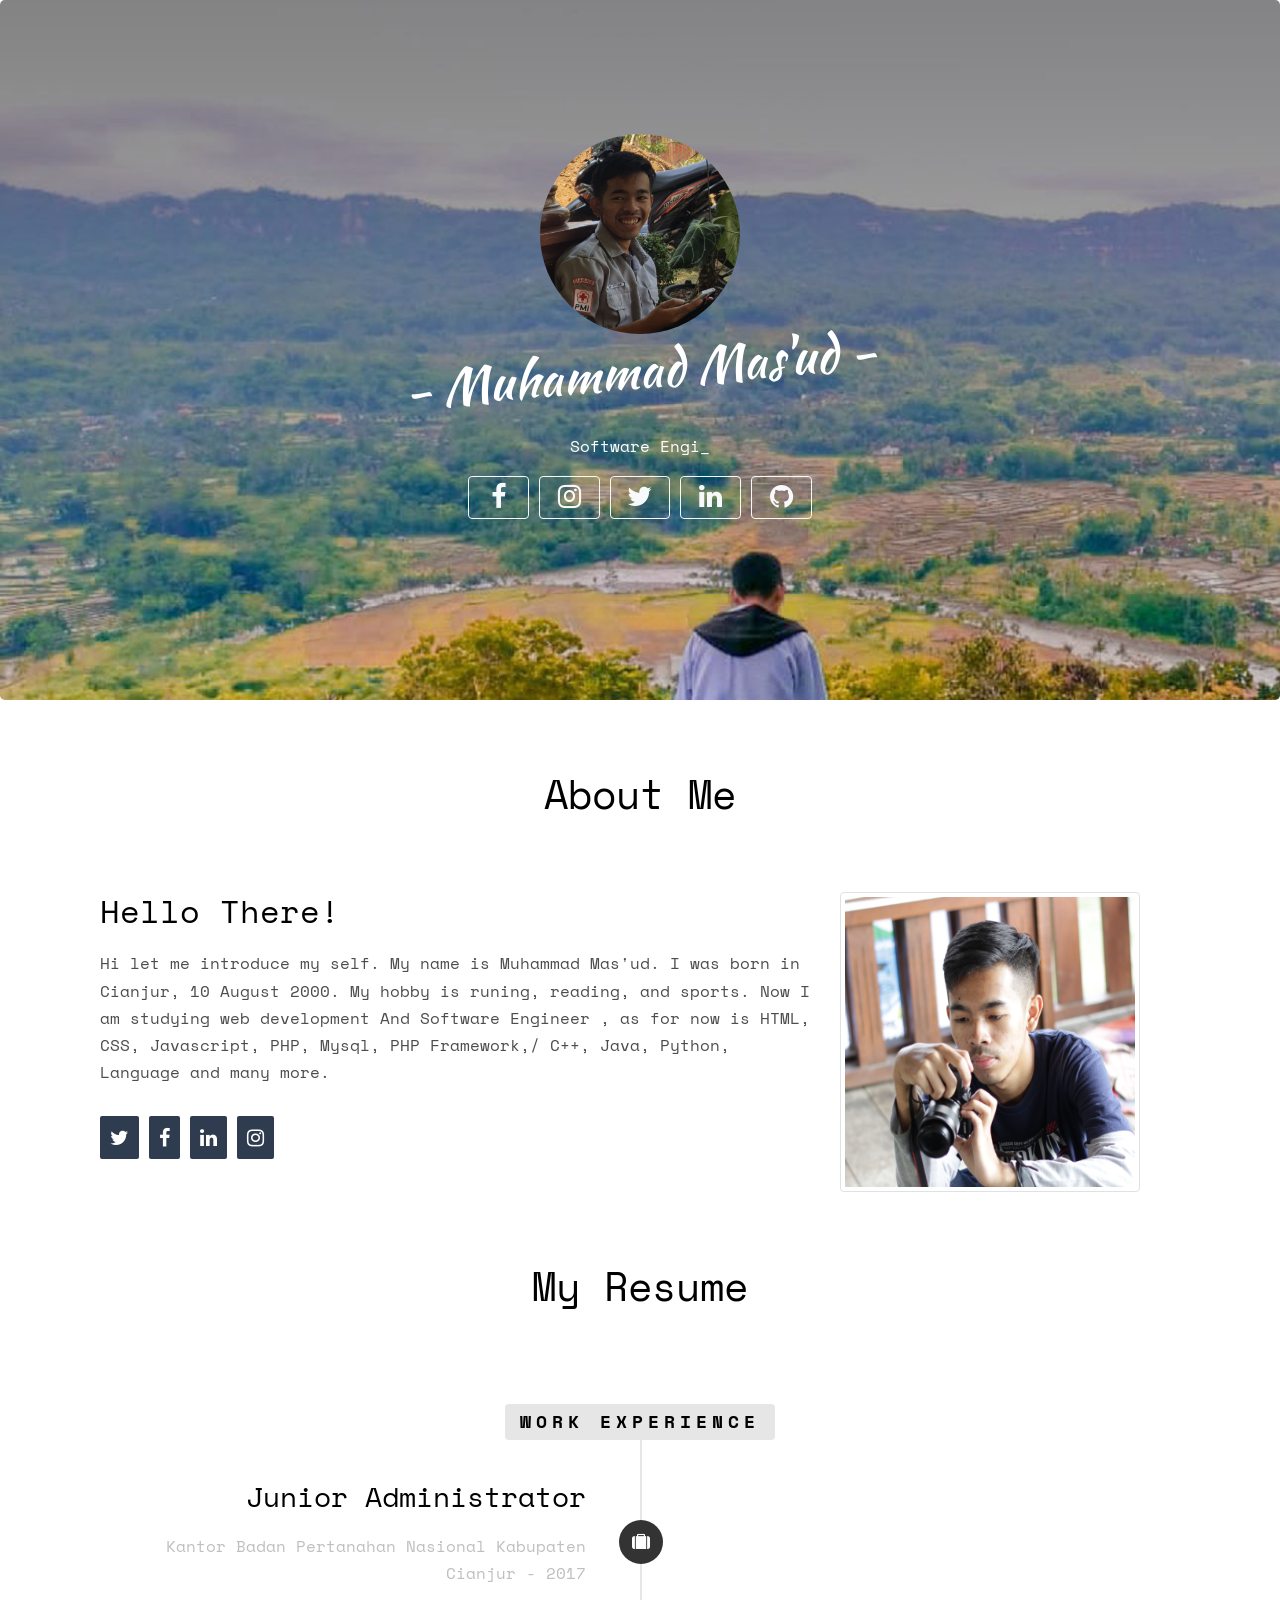
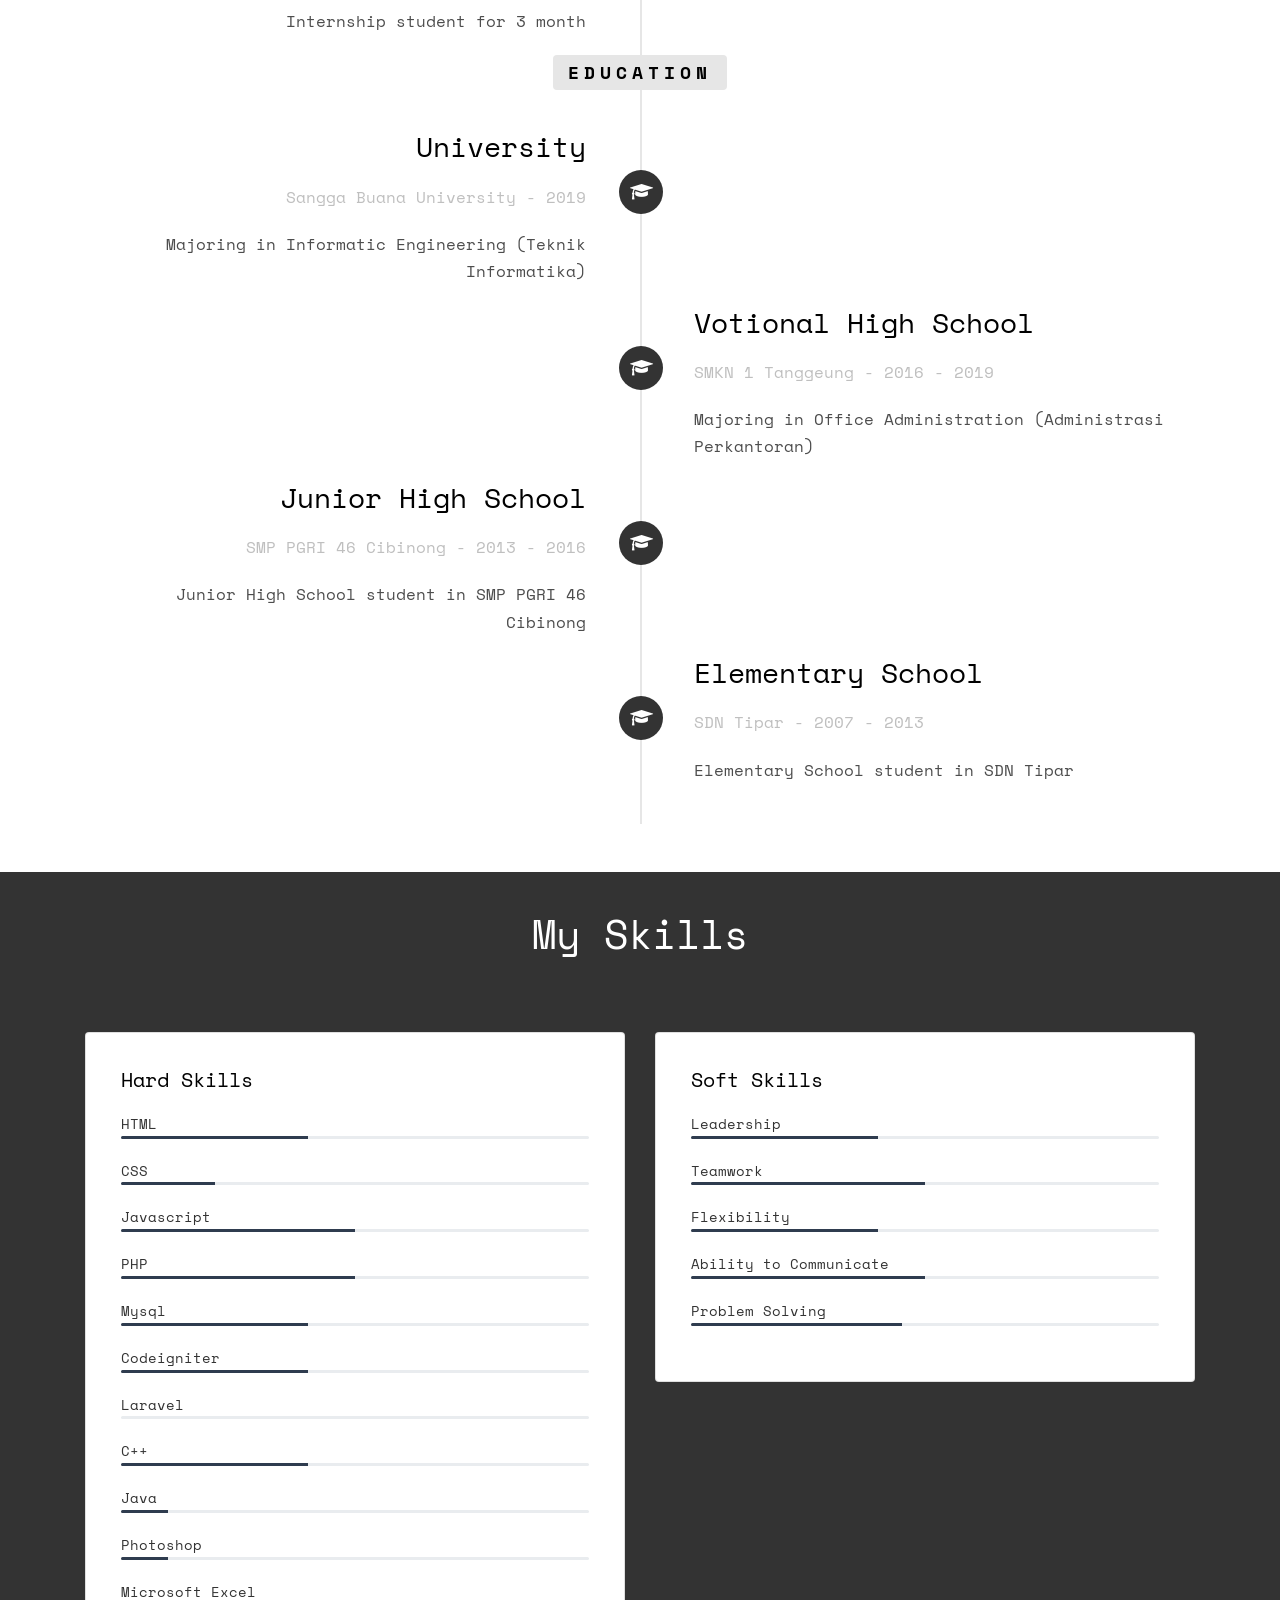
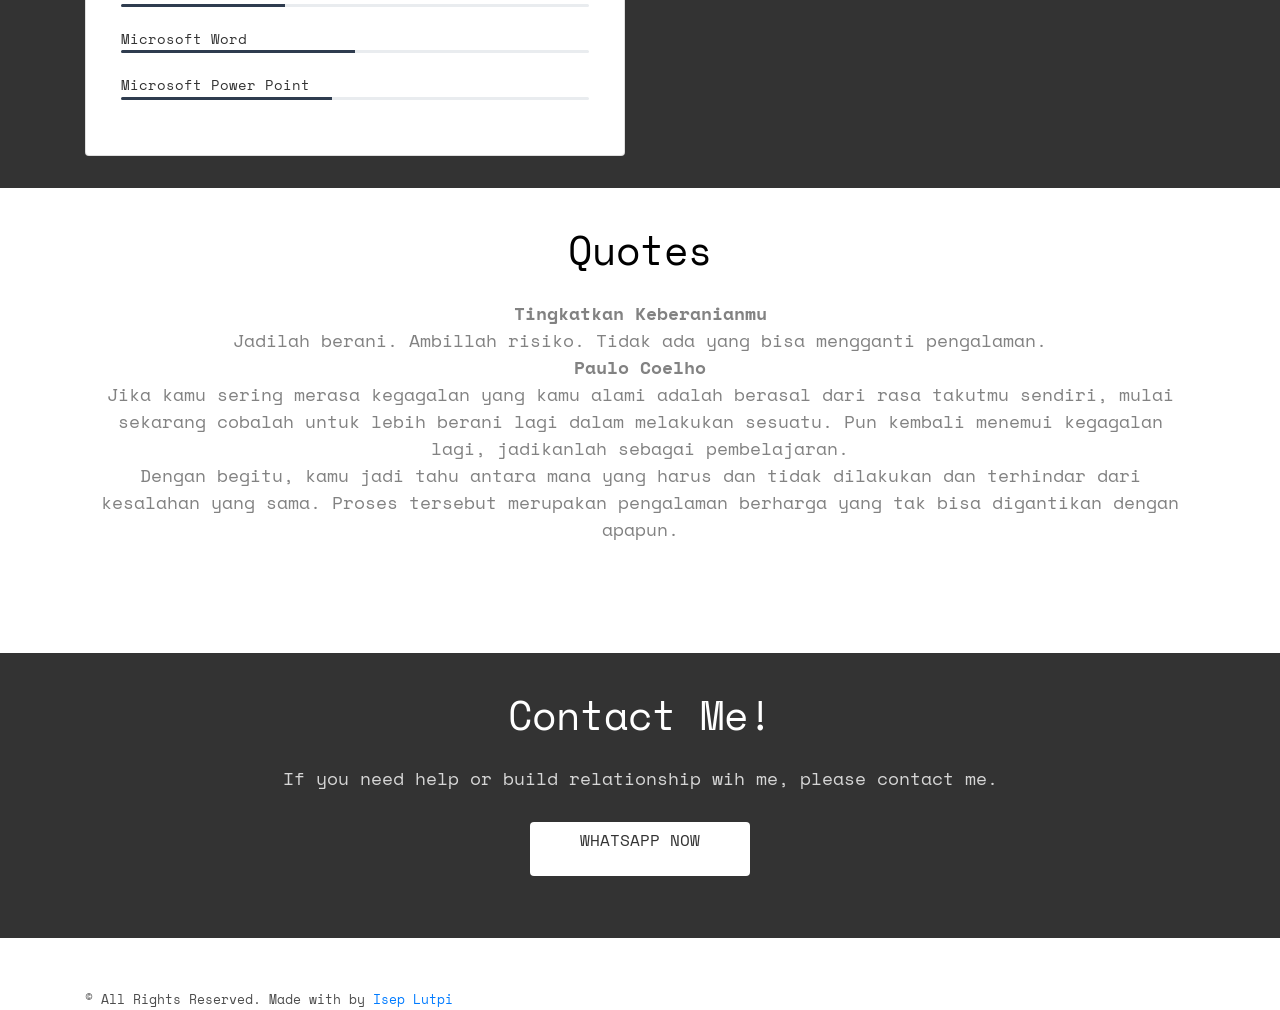
==== v1/index.html @ fe489a7d "first commit" ====
<!DOCTYPE html>
</body>

</html>
<html>

<head>
    <meta charset="utf-8">
    <meta http-equiv="X-UA-Compatible" content="IE=edge">
    <meta name="viewport" content="width=device-width,initial-scale=1">
    <title>Muhammad Mas'ud</title>
    <meta name="description" content="Muhammad Mas'ud" />
    <meta name="keywords" content="Muhammad Mas'ud" />
    <meta name="author" content="Muhammad Mas'ud" />
    <link rel="shortcut icon" href="assets/icon/favicon.ico">
    <link rel="apple-touch-icon" sizes="57x57" href="assets/icon/apple-icon-57x57.png">
    <link rel="apple-touch-icon" sizes="60x60" href="assets/icon/apple-icon-60x60.png">
    <link rel="apple-touch-icon" sizes="72x72" href="assets/icon/apple-icon-72x72.png">
    <link rel="apple-touch-icon" sizes="76x76" href="assets/icon/apple-icon-76x76.png">
    <link rel="apple-touch-icon" sizes="114x114" href="assets/icon/apple-icon-114x114.png">
    <link rel="apple-touch-icon" sizes="120x120" href="assets/icon/apple-icon-120x120.png">
    <link rel="apple-touch-icon" sizes="144x144" href="assets/icon/apple-icon-144x144.png">
    <link rel="apple-touch-icon" sizes="152x152" href="assets/icon/apple-icon-152x152.png">
    <link rel="apple-touch-icon" sizes="180x180" href="assets/icon/apple-icon-180x180.png">
    <link rel="icon" type="image/png" sizes="192x192" href="assets/icon/android-icon-192x192.png">
    <link rel="icon" type="image/png" sizes="32x32" href="assets/icon/favicon-32x32.png">
    <link rel="icon" type="image/png" sizes="96x96" href="assets/icon/favicon-96x96.png">
    <link rel="icon" type="image/png" sizes="16x16" href="assets/icon/favicon-16x16.png">
    <link rel="manifest" href="assets/icon/manifest.json">
    <meta name="msapplication-TileColor" content="#ffffff">
    <meta name="msapplication-TileImage" content="assets/icon/ms-icon-144x144.png">
    <meta name="theme-color" content="#0043FF">

    <!-- Facebook and Twitter integration -->
    <meta property="og:url" content="https://iseplutpinur.github.io/" />
    <meta property="og:type" content="Protofoio" />
    <meta property="og:title" content="Muhammad Mas'ud" />
    <meta property="og:description" content="Muhammad Mas'ud" />
    <meta property="og:image" content="assets/images/bg-2.jpg" />

    <meta name="twitter:title" content="Muhammad Mas'ud" />
    <meta name="twitter:image" content="assets/images/bg-2.jpg" />
    <meta name="twitter:url" content="https://iseplutpinur.github.io/" />
    <meta name="twitter:card" content="" />

    <link rel="stylesheet" href="assets/css/bootstrap.min.css">
    <link rel="stylesheet" href="assets/css/style.css">
    <link rel="stylesheet" href="assets/font-awesome/css/font-awesome.css">
    <link rel="stylesheet" href="https://fonts.googleapis.com/css?family=Kaushan+Script|Space+Mono">

    <!-- Animate.css -->
    <link rel="stylesheet" href="css/animate.css">

    <!-- Modernizr JS -->
    <script src="js/modernizr-2.6.2.min.js"></script>
</head>

<body>
    <div class="jumbotron text-center">
        <div class="profile display-tc js-fullheight animate-box" style="margin-top: 70px;">
            <a href="" class="lightbox"><img src="assets/images/avatar.jpg" alt="" class="img-fluid rounded-circle "
                     style="width: 200px; height: 200px; background-size: cover;"></a><br>
            <div class="display-tc">
                <h1><span>- Muhammad Mas'ud -</span></h1>
                <h3><span id="typed5"></span></h3>
            </div>
            <div class="animated fadeInRight">
                <a href="https://www.facebook.com/iseplutpinur7" class="btn btn-outline-light" target="_blank"><i
                       class="fa fa-facebook fa-fw" style="font-size: 27px;"></i></a>
                <a href="https://www.instagram.com/iseplutpinur" class="btn btn-outline-light" target="_blank"><i
                       class="fa fa-instagram fa-fw" style="font-size: 27px;"></i></a>
                <a href="https://www.twitter.com/ISEPLN71" class="btn btn-outline-light" target="_blank"><i
                       class="fa fa-twitter fa-fw" style="font-size: 27px;"></i></a>
                <a href="https://www.linkedin.com/in/iseplutpinur" class="btn btn-outline-light" target="_blank"><i
                       class="fa fa-linkedin fa-fw" style="font-size: 27px;"></i></a>
                <a href="https://github.com/iseplutpinur" class="btn btn-outline-light" target="_blank"><i
                       class="fa fa-github fa-fw" style="font-size: 27px;"></i></a>
            </div>
        </div>
    </div>
    <div class="container">
        <div class="col-sm-12">
            <div id="fh5co-about" class="animate-box">
                <div class="row">
                    <div class="col-md-12 col-md-offset-2 text-center fh5co-heading">
                        <h2>About Me</h2>
                    </div>
                </div>
                <div class="row">
                    <div class="col-md-8">
                        <h2>Hello There!</h2>
                        <p>
                            Hi let me introduce my self. My name is Muhammad Mas'ud. I was born in Cianjur, 10 August
                            2000. My hobby is runing, reading, and sports. Now I am studying web development And
                            Software Engineer , as for now is HTML, CSS, Javascript, PHP, Mysql, PHP Framework,/ C++,
                            Java, Python, Language and many more.
                        </p>
                        <ul class="fh5co-social-icons">
                            <li><a href="https://www.twitter.com/ISEPLN71"><i class="fa fa-twitter"></i></a></li>
                            <li><a href="https://www.facebook.com/iseplutpinur7"><i class="fa fa-facebook"></i></a></li>
                            <li><a href="https://www.linkedin.com/in/iseplutpi/"><i class="fa fa-linkedin"></i></a></li>
                            <li><a href="https://www.instagram.com/iseplutpinur"><i class="fa fa-instagram"></i></a>
                            </li>
                        </ul>
                        <br>
                    </div>
                    <div class="col-md-4">
                        <a href="#" class="lightbox"><img src="assets/images/avatar2.jpg" alt=""
                                 class="img-fluid img-thumbnail "
                                 style="width: 300px; height: 300px; background-size: cover;"></a><br>
                    </div>
                </div>
            </div>

            <div id="fh5co-resume" class="fh5co-bg-color">
                <div class="row animate-box">
                    <div class="col-md-12 col-md-offset-2 text-center fh5co-heading">
                        <h2>My Resume</h2>
                    </div>
                </div>
                <div class="row">
                    <div class="col-md-12 col-md-offset-0">
                        <ul class="timeline">
                            <li class="timeline-heading text-center animate-box">
                                <div>
                                    <h3>Work Experience</h3>
                                </div>
                            </li>
                            <li class="timeline-unverted animate-box">
                                <div class="timeline-badge"><i class="fa fa-suitcase"></i></div>
                                <div class="timeline-panel">
                                    <div class="timeline-heading">
                                        <h3 class="timeline-title">Junior Administrator</h3>
                                        <span class="company">Kantor Badan Pertanahan Nasional Kabupaten Cianjur -
                                            2017</span>
                                    </div>
                                    <div class="timeline-body">
                                        <p>Internship student for 3 month</p>
                                    </div>
                                </div>
                            </li>
                            <li class="timeline-heading text-center animate-box">
                                <div>
                                    <h3>Education</h3>
                                </div>
                            </li>
                            <li class="timeline-unverted animate-box">
                                <div class="timeline-badge"><i class="fa fa-graduation-cap"></i></div>
                                <div class="timeline-panel">
                                    <div class="timeline-heading">
                                        <h3 class="timeline-title">University</h3>
                                        <span class="company">Sangga Buana University - 2019</span>
                                    </div>
                                    <div class="timeline-body">
                                        <p>
                                            Majoring in Informatic Engineering (Teknik Informatika)
                                        </p>
                                    </div>
                                </div>
                            </li>
                            <li class="timeline-inverted animate-box">
                                <div class="timeline-badge"><i class="fa fa-graduation-cap"></i></div>
                                <div class="timeline-panel">
                                    <div class="timeline-heading">
                                        <h3 class="timeline-title">Votional High School</h3>
                                        <span class="company">SMKN 1 Tanggeung - 2016 - 2019</span>
                                    </div>
                                    <div class="timeline-body">
                                        <p>
                                            Majoring in Office Administration (Administrasi Perkantoran)
                                        </p>
                                    </div>
                                </div>
                            </li>
                            <li class="animate-box timeline-unverted">
                                <div class="timeline-badge"><i class="fa fa-graduation-cap"></i></div>
                                <div class="timeline-panel">
                                    <div class="timeline-heading">
                                        <h3 class="timeline-title">Junior High School</h3>
                                        <span class="company">SMP PGRI 46 Cibinong - 2013 - 2016</span>
                                    </div>
                                    <div class="timeline-body">
                                        <p>
                                            Junior High School student in SMP PGRI 46 Cibinong
                                        </p>
                                    </div>
                                </div>
                            </li>
                            <li class="timeline-inverted animate-box">
                                <div class="timeline-badge"><i class="fa fa-graduation-cap"></i></div>
                                <div class="timeline-panel">
                                    <div class="timeline-heading">
                                        <h3 class="timeline-title">Elementary School</h3>
                                        <span class="company">SDN Tipar - 2007 - 2013</span>
                                    </div>
                                    <div class="timeline-body">
                                        <p>
                                            Elementary School student in SDN Tipar
                                        </p>
                                    </div>
                                </div>
                            </li>
                        </ul>
                    </div>
                </div>
            </div>
        </div>
    </div>

    <!-- My Services ================================================== -->
    <div id="fh5co-features" class="animate-box " style="display: none;">
        <div class="container">
            <div class="services-padding">
                <div class="row">
                    <div class="col-md-12 col-md-offset-2 text-center fh5co-heading">
                        <h2>My Services</h2>
                    </div>
                </div>
                <div class="row">
                    <div class="col-md-4 text-center">
                        <div class="feature-left">
                            <span class="icon">
                                <i class="fa fa-users"></i>
                            </span>
                            <div class="feature-copy">
                                <h3>Software Programing</h3>
                                <p></p>
                            </div>
                        </div>
                    </div>

                    <div class="col-md-4 text-center">

                        <div class="feature-left">
                            <span class="icon">
                                <i class="fa fa-globe"></i>
                            </span>
                            <div class="feature-copy">
                                <h3>Web Development</h3>
                                <p></p>
                            </div>
                        </div>

                    </div>

                    <div class="col-md-4 text-center">
                        <div class="feature-left">
                            <span class="icon">
                                <i class="fa fa-mobile"></i>
                            </span>
                            <div class="feature-copy">
                                <h3>Support</h3>
                                <p></p>
                            </div>
                        </div>
                    </div>
                </div>
            </div>
        </div>
    </div>
    <!-- Work ========================================================= -->
    <div id="fh5co-work" class="" style="display: none;">
        <div class="container">
            <div class="row animate-box">
                <div class="col-md-12 col-md-offset-2 text-center fh5co-heading">
                    <h2>Work</h2>
                </div>
            </div>
            <div class="row">
                <div class="col-md-4 text-center col-padding animate-box">
                    <a href="#" class="work" style="background-image: url(assets/images/bg-6.jpg);">
                        <div class="desc">
                            <h3>Maintenance Sistem Informasi Manajemen Rumah Sakit</h3>
                            <span>Yii</span>
                        </div>
                    </a>
                </div>
                <div class="col-md-4 text-center col-padding animate-box">
                    <a href="#" class="work" style="background-image: url(assets/images/visit-dokter.png);">
                        <div class="desc">
                            <h3>Visit Dokter</h3>
                            <span>Laravel</span>
                        </div>
                    </a>
                </div>
                <div class="col-md-4 text-center col-padding animate-box">
                    <a href="#" class="work" style="background-image: url(assets/images/bg-7.jpg);">
                        <div class="desc">
                            <h3>Training Center</h3>
                            <span>CodeIgniter</span>
                        </div>
                    </a>
                </div>
                <div class="col-md-4 text-center col-padding animate-box">
                    <a href="#" class="work" style="background-image: url(assets/images/bg-8.jpg);">
                        <div class="desc">
                            <h3>Learning Management System</h3>
                            <span>CodeIgniter</span>
                        </div>
                    </a>
                </div>
                <div class="col-md-4 text-center col-padding animate-box">
                    <a href="https://github.com/iseplutpi" class="work"
                       style="background-image: url(assets/images/github.png);">
                        <div class="desc">
                            <h3>My Github Account</h3>
                            <span>Github</span>
                        </div>
                    </a>
                </div>
            </div>
        </div>
    </div>

    <!-- Skill ======================================================== -->
    <div id="fh5co-skills" class="animate-box">
        <div class="container">
            <div class="row">
                <div class="col-md-12 col-md-offset-2 text-center fh5co-heading">
                    <h2 style="color: #fff">My Skills</h2>
                </div>
            </div>
            <div class="row">
                <div class="col-sm-6">
                    <div class="skill card animated slideInLeft">
                        <h5>Hard Skills</h5>
                        <span class="title-skill">HTML</span>
                        <div class="progress">
                            <div class="progress-bar" role="progressbar" aria-valuenow="0"
                                 aria-valuemin="0" aria-valuemax="100" style="width:40%; ">
                            </div>
                        </div>
                        <span class="title-skill">CSS</span>
                        <div class="progress">
                            <div class="progress-bar" role="progressbar" aria-valuenow="80"
                                 aria-valuemin="0" aria-valuemax="100" style="width:20%; ">
                            </div>
                        </div>
                        <span class="title-skill">Javascript</span>
                        <div class="progress">
                            <div class="progress-bar" role="progressbar" aria-valuenow="60"
                                 aria-valuemin="0" aria-valuemax="100" style="width:50%; ">
                            </div>
                        </div>
                        <span class="title-skill">PHP</span>
                        <div class="progress">
                            <div class="progress-bar" role="progressbar" aria-valuenow="75"
                                 aria-valuemin="0" aria-valuemax="100" style="width:50%; ">
                            </div>
                        </div>
                        <span class="title-skill">Mysql</span>
                        <div class="progress">
                            <div class="progress-bar" role="progressbar" aria-valuenow="75"
                                 aria-valuemin="0" aria-valuemax="100" style="width:40%; ">
                            </div>
                        </div>
                        <span class="title-skill">Codeigniter</span>
                        <div class="progress">
                            <div class="progress-bar" role="progressbar" aria-valuenow="60"
                                 aria-valuemin="0" aria-valuemax="100" style="width:40%; ">
                            </div>
                        </div>
                        <span class="title-skill">Laravel</span>
                        <div class="progress">
                            <div class="progress-bar" role="progressbar" aria-valuenow="40"
                                 aria-valuemin="0" aria-valuemax="100" style="width:0%; ">
                            </div>
                        </div>
                        <span class="title-skill">C++</span>
                        <div class="progress">
                            <div class="progress-bar" role="progressbar" aria-valuenow="40"
                                 aria-valuemin="0" aria-valuemax="100" style="width:40%; ">
                            </div>
                        </div>
                        <span class="title-skill">Java</span>
                        <div class="progress">
                            <div class="progress-bar" role="progressbar" aria-valuenow="40"
                                 aria-valuemin="0" aria-valuemax="100" style="width:10%; ">
                            </div>
                        </div>
                        <span class="title-skill">Photoshop</span>
                        <div class="progress">
                            <div class="progress-bar" role="progressbar" aria-valuenow="40"
                                 aria-valuemin="0" aria-valuemax="100" style="width:10%; ">
                            </div>
                        </div>
                        <span class="title-skill">Microsoft Excel</span>
                        <div class="progress">
                            <div class="progress-bar" role="progressbar" aria-valuenow="40"
                                 aria-valuemin="0" aria-valuemax="100" style="width:35%; ">
                            </div>
                        </div>
                        <span class="title-skill">Microsoft Word</span>
                        <div class="progress">
                            <div class="progress-bar" role="progressbar" aria-valuenow="40"
                                 aria-valuemin="0" aria-valuemax="100" style="width:50%; ">
                            </div>
                        </div>
                        <span class="title-skill">Microsoft Power Point</span>
                        <div class="progress">
                            <div class="progress-bar" role="progressbar" aria-valuenow="40"
                                 aria-valuemin="0" aria-valuemax="100" style="width:45%; ">
                            </div>
                        </div>
                    </div>
                </div>
                <div class="col-sm-6">
                    <div class="skill card animated slideInRight">
                        <h5>Soft Skills</h5>
                        <span class="title-skill">Leadership</span>
                        <div class="progress">
                            <div class="progress-bar" role="progressbar" aria-valuenow="70"
                                 aria-valuemin="0" aria-valuemax="100" style="width:40%; ">
                            </div>
                        </div>
                        <span class="title-skill">Teamwork</span>
                        <div class="progress">
                            <div class="progress-bar" role="progressbar" aria-valuenow="75"
                                 aria-valuemin="0" aria-valuemax="100" style="width:50%; ">
                            </div>
                        </div>
                        <span class="title-skill">Flexibility</span>
                        <div class="progress">
                            <div class="progress-bar" role="progressbar" aria-valuenow="60"
                                 aria-valuemin="0" aria-valuemax="100" style="width:40%; ">
                            </div>
                        </div>
                        <span class="title-skill">Ability to Communicate</span>
                        <div class="progress">
                            <div class="progress-bar" role="progressbar" aria-valuenow="75"
                                 aria-valuemin="0" aria-valuemax="100" style="width:50%; ">
                            </div>
                        </div>
                        <span class="title-skill">Problem Solving</span>
                        <div class="progress">
                            <div class="progress-bar" role="progressbar" aria-valuenow="75"
                                 aria-valuemin="0" aria-valuemax="100" style="width:45%; ">
                            </div>
                        </div>
                    </div>
                </div>
            </div>
        </div>
    </div>

    <div id="fh5co-blog" class="animate-box">
        <div class="container">
            <div class="row animate-box">
                <div class="col-md-12 col-md-offset-2 text-center fh5co-heading">
                    <h2>Quotes</h2>
                    <p id="quotesMain"></p>
                </div>
            </div>
        </div>
    </div>

    <div id="fh5co-started" class="fh5co-bg-dark">
        <div class="overlay"></div>
        <div class="container">
            <div class="row animate-box">
                <div class="col-md-12 col-md-offset-2 text-center fh5co-heading">
                    <h2>Contact Me!</h2>
                    <p>If you need help or build relationship wih me, please contact me.</p>
                    <p><a href="http://api.whatsapp.com/send?phone=+6285798132505&text=Hi"
                           class="btn btn-default">Whatsapp now</a></p>
                </div>
            </div>
        </div>
    </div>

    <div id="fh5co-footer" style="padding-bottom: 0;">
        <div class="container">
            <div class="row">
                <div class="col-md-12">
                    <p style="font-size: 13px;">&copy; All Rights Reserved. <span class=""
                              style="font-weight: 500;">Made with by <a href="https://github.com/iseplutpinur">Isep
                                Lutpi</a> </span></p>
                </div>
            </div>
        </div>
    </div>

    <div class="gototop js-top">
        <a href="#" class="js-gotop"><i class="fa fa-arrow-up"></i></a>
    </div>

    <!-- jQuery -->
    <script src="js/jquery.min.js"></script>

    <!-- jQuery Easing -->
    <script src="js/jquery.easing.1.3.js"></script>

    <!-- Bootstrap -->
    <script src="js/bootstrap.min.js"></script>

    <!-- Waypoints -->
    <script src="js/jquery.waypoints.min.js"></script>

    <!-- Stellar Parallax -->
    <script src="js/jquery.stellar.min.js"></script>

    <!-- Easy PieChart -->
    <script src="js/jquery.easypiechart.min.js"></script>

    <!-- Main -->
    <script src="js/main.js"></script>

    <script src="js/typed.min.js"></script>

    <script language="JavaScript" src="js/kata.js"></script>
    <script>
        var typed5 = new Typed('#typed5', {
            strings: ['Software Engineer'],
            typeSpeed: 100,
            backSpeed: 60,
            cursorChar: '_',
            shuffle: true,
            smartBackspace: false,
            loop: true
        });
    </script>
</body>

</html>
---- v1/assets/css/style.css ----
div{
    display: block;
}
.jumbotron
{
    background-image: url(../images/bg-2.jpg); 
    background-attachment: fixed; 
    background-size: cover; 
    /*background-position: 0 -200px; */
    height: 700px; background-repeat: no-repeat;
}
.jumbotron p
{
    color: #fff;
    font-size: 1.7em;
    font-weight: 300;
    margin-bottom: 30px;
    margin-bottom: 30px;
}
.work-ex
{   
    margin-top: 20px;
    margin-bottom: 50px;
}
.work{
    margin-bottom: 15px;
    margin-top: 20px;
    margin-right:5px;

    padding: 30px;
}
.work .tanggal
{
    float: right;
    color: rgba(0,0,0,0.3);
    font-size: 14px;
    margin-top: 6px;
    margin-left: 5px; 

}
.work .perusahaan
{
    width: 170px;
    font-size: 11px;
    background-color: #007bff;
    border-color: #007bff;
    border-radius: 15px;
    margin-top: 5px;
    margin-bottom: 5px;
    padding:5px;
}
.work .school
{
    width: 170px;
    font-size: 11px;
    background-color: #28a745;
    border-color: #28a745;
    border-radius: 15px;
    margin-top: 5px;
    margin-bottom: 5px;
    padding:5px;
}
.work p{
    color: rgba(0,0,0,0.8);
    margin-top: 5px;
    font-size: 14px;
    font-weight: 350;
}
.skill
{
    padding:35px;
}
.title-skill
{
    font-size: 14px;
    color: #333;
}
.skill .progress
{
    height: 3px;
    margin-bottom: 20px;
}
.quotes
{
    margin-top: 35px;
    border-top: 1px solid #ddd;
    padding:70px;
    /*background-color: rgba(0,0,0,0.1);*/
}
.quotes p
{
    font-size: 17px;
}
.footers
{
    margin:0 auto;
    padding-top: 35px;
    border-top: 1px solid #ddd;
    margin-top: 15px;
    margin-bottom: 50px;
}
.footers span{
    color: #333;
    font-size: 12px;
}

@font-face {
  font-family: 'icomoon';
  src: url("../fonts/icomoon/icomoon.eot?srf3rx");
  src: url("../fonts/icomoon/icomoon.eot?srf3rx#iefix") format("embedded-opentype"), url("../fonts/icomoon/icomoon.ttf?srf3rx") format("truetype"), url("../fonts/icomoon/icomoon.woff?srf3rx") format("woff"), url("../fonts/icomoon/icomoon.svg?srf3rx#icomoon") format("svg");
  font-weight: normal;
  font-style: normal;
}
/* =======================================================
*
*   Template Style 
*
* ======================================================= */
body {
  font-family: "Space Mono", Arial, serif;
  font-weight: 400;
  font-size: 16px;
  line-height: 1.7;
  color: #4d4d4d;
  background: #fff;
}

#page {
  position: relative;
  overflow-x: hidden;
  width: 100%;
  height: 100%;
  -webkit-transition: 0.5s;
  -o-transition: 0.5s;
  transition: 0.5s;
}
.offcanvas #page {
  overflow: hidden;
  position: absolute;
}
.offcanvas #page:after {
  -webkit-transition: 2s;
  -o-transition: 2s;
  transition: 2s;
  position: absolute;
  top: 0;
  right: 0;
  bottom: 0;
  left: 0;
  z-index: 101;
  background: rgba(0, 0, 0, 0.7);
  content: "";
}

a {
  /*color: #FF9000;*/
  -webkit-transition: 0.5s;
  -o-transition: 0.5s;
  transition: 0.5s;
}
a:hover, a:active, a:focus {
  /*color: #FF9000;*/
  outline: none;
  text-decoration: none;
}

p {
  margin-bottom: 30px;
}

h1, h2, h3, h4, h5, h6, figure {
  color: #000;
  font-family: "Space Mono", Arial, serif;
  font-weight: 400;
  margin: 0 0 20px 0;
}

::-webkit-selection {
  color: #fff;
  background: #FF9000;
}

::-moz-selection {
  color: #fff;
  background: #FF9000;
}

::selection {
  color: #fff;
  background: #FF9000;
}

#fh5co-header,
.fh5co-cover {
  background-color: transparent;
  background-size: cover;
  background-attachment: fixed;
  position: relative;
  height: 600px;
  width: 100%;
}
#fh5co-header .overlay,
.fh5co-cover .overlay {
  position: absolute;
  top: 0;
  bottom: 0;
  left: 0;
  right: 0;
  background: rgba(255, 144, 0, 0.9);
}
#fh5co-header .display-t,
.fh5co-cover .display-t {
  width: 100%;
  display: table;
}
#fh5co-header .display-tc,
.fh5co-cover .display-tc {
  display: table-cell;
  vertical-align: middle;
  height: 600px;
}
#fh5co-header .display-tc h1, #fh5co-header .display-tc h2, #fh5co-header .display-tc h3,
.fh5co-cover .display-tc h1,
.fh5co-cover .display-tc h2,
.fh5co-cover .display-tc h3 {
  margin: 0;
  padding: 0;
  color: white;
}
#fh5co-header .display-tc h1,
.fh5co-cover .display-tc h1 {
  font-family: "Kaushan Script", cursive;
  margin-bottom: 30px;
  font-size: 50px;
  line-height: 1.3;
  font-weight: 300;
  -webkit-transform: rotate(-5deg);
  -moz-transform: rotate(-5deg);
  -ms-transform: rotate(-5deg);
  -o-transform: rotate(-5deg);
  transform: rotate(-5deg);
}

/*edited*/
.display-tc h1 {
  color:#fff;
  padding: 4px 15px;
  position: relative;
  font-family: "Kaushan Script", cursive;
  margin-bottom: 30px;
  font-size: 50px;
  line-height: 1.3;
  font-weight: 300;
  -webkit-transform: rotate(-5deg);
  -moz-transform: rotate(-5deg);
  -ms-transform: rotate(-5deg);
  -o-transform: rotate(-5deg);
  transform: rotate(-5deg);
}

.display-tc h3 {
  font-size: 16px;
  color:#fff;
}
@media screen and (max-width: 768px) {
.display-tc h3 {
    font-size: 14px;
  }
.display-tc h1 {
    font-size: 28px;
  }
}

#fh5co-header .display-tc h1 span,
.fh5co-cover .display-tc h1 span {
  padding: 4px 15px;
  position: relative;
}
#fh5co-header .display-tc h1 span:before,
.fh5co-cover .display-tc h1 span:before {
  position: absolute;
  top: 40px;
  left: 0;
  width: 30px;
  height: 4px;
  content: '';
  background: #fff;
  margin-left: -30px;
}
#fh5co-header .display-tc h1 span:after,
.fh5co-cover .display-tc h1 span:after {
  position: absolute;
  top: 40px;
  right: 0;
  width: 30px;
  height: 4px;
  content: '';
  background: #fff;
  margin-right: -30px;
}
@media screen and (max-width: 768px) {
  #fh5co-header .display-tc h1,
  .fh5co-cover .display-tc h1 {
    font-size: 34px;
  }
  #fh5co-header .display-tc h1 span:before,
  .fh5co-cover .display-tc h1 span:before {
    top: 28px;
    width: 20px;
    height: 3px;
    margin-left: -15px;
  }
  #fh5co-header .display-tc h1 span:after,
  .fh5co-cover .display-tc h1 span:after {
    top: 28px;
    width: 20px;
    height: 3px;
    margin-right: -15px;
  }
}
#fh5co-header .display-tc h2,
.fh5co-cover .display-tc h2 {
  font-size: 20px;
  line-height: 1.5;
  margin-bottom: 30px;
}
#fh5co-header .display-tc h3,
.fh5co-cover .display-tc h3 {
  font-size: 16px;
}
@media screen and (max-width: 768px) {
  #fh5co-header .display-tc h3,
  .fh5co-cover .display-tc h3 {
    font-size: 14px;
  }
}
#fh5co-header .display-tc .profile-thumb,
.fh5co-cover .display-tc .profile-thumb {
  background-size: cover !important;
  background-position: center center;
  background-repeat: no-repeat;
  position: relative;
  height: 200px;
  width: 200px;
  margin: 0 auto;
  margin-bottom: 30px;
  -webkit-border-radius: 50%;
  -moz-border-radius: 50%;
  -ms-border-radius: 50%;
  border-radius: 50%;
}
#fh5co-header .display-tc .fh5co-social-icons li a,
.fh5co-cover .display-tc .fh5co-social-icons li a {
  color: #fff;
}
#fh5co-header .display-tc .fh5co-social-icons li a i,
.fh5co-cover .display-tc .fh5co-social-icons li a i {
  font-size: 30px;
}

#fh5co-features {
  background: #333;
}
#fh5co-features h2 {
  color: #fff;
}
#fh5co-features .services-padding {
  padding: 7em 0;
}
#fh5co-features .feature-left {
  margin-bottom: 40px;
  float: left;
}
@media screen and (max-width: 992px) {
  #fh5co-features .feature-left {
    margin-bottom: 30px;
  }
}
#fh5co-features .feature-left .icon {
  display: table;
  text-align: center;
  width: 100px;
  height: 100px;
  margin: 0 auto;
  background: #fff;
  margin-bottom: 20px;
  -webkit-border-radius: 50%;
  -moz-border-radius: 50%;
  -ms-border-radius: 50%;
  border-radius: 50%;
}
#fh5co-features .feature-left .icon i {
  font-size: 50px;
  display: table-cell;
  vertical-align: middle;
  height: 100px;
  color: #333 !important;
}
#fh5co-features .feature-left .feature-copy {
  width: 100%;
}
#fh5co-features .feature-left h3 {
  font-size: 24px;
  font-weight: 400;
  color: #fff;
}
#fh5co-features .feature-left p {
  font-size: 16px;
  color: rgba(255, 255, 255, 0.7);
}
#fh5co-features .feature-left p:last-child {
  margin-bottom: 0;
}
#fh5co-features .feature-left p a {
  color: #000 !important;
}

#fh5co-about,
#fh5co-resume,
#fh5co-skills,
#fh5co-started,
#fh5co-work,
#fh5co-blog,
#fh5co-pricing,
#fh5co-contact {
  padding: 2em 0;
  clear: both;
}
@media screen and (max-width: 768px) {
  #fh5co-about,
  #fh5co-resume,
  #fh5co-skills,
  #fh5co-started,
  #fh5co-work,
  #fh5co-blog,
  #fh5co-pricing,
  #fh5co-contact {
    padding: 3em 0;
  }
}

#fh5co-started {
  border-bottom: none;
}

.fh5co-bg-dark {
  background: #2F3C4F;
  background: #333;
}
.fh5co-bg-dark .fh5co-heading h2 {
  color: #fff !important;
}

.info {
  margin: 0;
  padding: 0;
  width: 90%;
  float: left;
}
@media screen and (max-width: 768px) {
  .info {
    margin-bottom: 3em;
  }
}
.info li {
  width: 100%;
  float: left;
  list-style: none;
  padding: 10px 0;
}
.info li:first-child {
  padding-top: 0;
}
.info li .first-block {
  width: 40%;
  display: inline-block;
  float: left;
  color: #000;
  font-weight: bold;
}
.info li .second-block {
  width: 60%;
  display: inline-block;
  color: rgba(0, 0, 0, 0.5);
}

.fh5co-social-icons {
  margin: 0;
  padding: 0;
}
.fh5co-social-icons li {
  margin: 0;
  padding: 0;
  list-style: none;
  display: -moz-inline-stack;
  display: inline-block;
  zoom: 1;
  *display: inline;
}
.fh5co-social-icons li a {
  display: -moz-inline-stack;
  display: inline-block;
  zoom: 1;
  *display: inline;
  color: #333;
  padding-left: 10px;
  padding-right: 10px;
}
.fh5co-social-icons li a i {
  font-size: 20px;
}

#fh5co-about .fh5co-social-icons {
  margin: 0;
  padding: 0;
}
#fh5co-about .fh5co-social-icons li {
  padding: 0;
  list-style: none;
  display: -moz-inline-stack;
  display: inline-block;
  zoom: 1;
  *display: inline;
}
#fh5co-about .fh5co-social-icons li a {
  display: -moz-inline-stack;
  display: inline-block;
  zoom: 1;
  *display: inline;
  color: #fff;
  background: #2F3C4F;
  padding: 10px 10px 5px 10px;
  -webkit-border-radius: 2px;
  -moz-border-radius: 2px;
  -ms-border-radius: 2px;
  border-radius: 2px;
}
#fh5co-about .fh5co-social-icons li a i {
  font-size: 20px;
}
#fh5co-about .fh5co-social-icons li a:hover {
  background: #333;
}

.fh5co-heading {
  margin-bottom: 3em;
}
.fh5co-heading.fh5co-heading-sm {
  margin-bottom: 2em;
}
.fh5co-heading h2 {
  font-size: 40px;
  margin-bottom: 20px;
  line-height: 1.5;
  color: #000;
}
.fh5co-heading p {
  font-size: 18px;
  line-height: 1.5;
  color: #828282;
}
.fh5co-heading span {
  display: block;
  margin-bottom: 10px;
  text-transform: uppercase;
  font-size: 12px;
  letter-spacing: 2px;
}

.timeline {
  list-style: none;
  padding: 20px 0 20px;
  position: relative;
}
.timeline:before {
  top: 20px;
  bottom: 0;
  position: absolute;
  content: " ";
  width: 2px;
  background-color: #e6e6e6;
  left: 50%;
  margin-left: 0px;
}
@media screen and (max-width: 768px) {
  .timeline:before {
    margin-left: -64px;
  }
}
@media screen and (max-width: 480px) {
  .timeline:before {
    margin-left: -64px;
  }
}
@media screen and (max-width: 768px) {
  .timeline .timeline-heading {
    margin-bottom: 30px;
  }
}
.timeline .timeline-heading > div h3 {
  display: inline-block;
  padding: 7px 15px;
  font-size: 18px;
  text-transform: uppercase;
  letter-spacing: 5px;
  font-weight: bold;
  background: #e6e6e6;
  -webkit-border-radius: 4px;
  -moz-border-radius: 4px;
  -ms-border-radius: 4px;
  border-radius: 4px;
}
@media screen and (max-width: 768px) {
  .timeline .timeline-heading > div h3 {
    float: left;
    margin-bottom: 0;
  }
}
.timeline > li {
  margin-bottom: 20px;
  position: relative;
}
@media screen and (max-width: 768px) {
  .timeline > li {
    margin-bottom: 4em;
  }
}
.timeline > li:before, .timeline > li:after {
  content: " ";
  display: table;
}
.timeline > li:after {
  clear: both;
}
.timeline > li > .timeline-panel {
  width: 45%;
  float: left;
  margin-bottom: 0;
  position: relative;
  -webkit-border-radius: 4px;
  -moz-border-radius: 4px;
  -ms-border-radius: 4px;
  border-radius: 4px;
}
@media screen and (max-width: 768px) {
  .timeline > li > .timeline-panel {
    width: 85% !important;
  }
}
@media screen and (max-width: 480px) {
  .timeline > li > .timeline-panel {
    width: 75% !important;
  }
  .timeline > li > .timeline-panel:before {
    top: 30px;
  }
  .timeline > li > .timeline-panel:after {
    top: 31px;
  }
}
.timeline > li > .timeline-badge {
  color: #fff;
  width: 44px;
  height: 44px;
  line-height: 50px;
  font-size: 1.4em;
  text-align: center;
  position: absolute;
  top: 40px;
  left: 50%;
  margin-left: -21px;
  background-color: #333;
  z-index: 100;
  display: table;
  -webkit-border-radius: 50%;
  -moz-border-radius: 50%;
  -ms-border-radius: 50%;
  border-radius: 50%;
}
@media screen and (max-width: 768px) {
  .timeline > li > .timeline-badge {
    margin-left: -10px !important;
  }
}
@media screen and (max-width: 992px) {
  .timeline > li > .timeline-badge {
    margin-left: -10px !important;
  }
}
.timeline > li > .timeline-badge i {
  display: table-cell;
  vertical-align: middle;
  height: 44px;
  font-size: 18px;
}
.timeline > li.timeline-unverted {
  text-align: right;
}
@media screen and (max-width: 768px) {
  .timeline > li.timeline-unverted {
    text-align: left;
  }
}
.timeline > li.timeline-inverted > .timeline-panel {
  float: right;
}
.timeline > li.timeline-inverted > .timeline-panel:before {
  border-left-width: 0;
  border-right-width: 15px;
  left: -15px;
  right: auto;
}
.timeline > li.timeline-inverted > .timeline-panel:after {
  border-left-width: 0;
  border-right-width: 14px;
  left: -14px;
  right: auto;
}

.timeline-title {
  margin-top: 0;
}

.company {
  display: block;
  margin-bottom: 20px;
  font-size: 16px;
  font-weight: normal;
  color: #bfbfbf;
}

.timeline-body > p,
.timeline-body > ul {
  margin-bottom: 0;
}

.timeline-body > p + p {
  margin-top: 5px;
}

@media (max-width: 992px) {
  ul.timeline:before {
    left: 90px;
  }

  ul.timeline > li > .timeline-panel {
    width: calc(100% - 200px);
    width: -moz-calc(100% - 200px);
    width: -webkit-calc(100% - 200px);
  }

  ul.timeline > li > .timeline-badge {
    left: 15px;
    margin-left: 0;
    top: 16px;
  }

  ul.timeline > li > .timeline-panel {
    float: right;
  }

  ul.timeline > li > .timeline-panel:before {
    border-left-width: 0;
    border-right-width: 15px;
    left: -15px;
    right: auto;
  }

  ul.timeline > li > .timeline-panel:after {
    border-left-width: 0;
    border-right-width: 14px;
    left: -14px;
    right: auto;
  }
}
.progress-wrap {
  width: 100%;
  float: left;
  margin-bottom: 10px;
}
.progress-wrap h3 {
  font-size: 16px;
  display: block;
  margin-bottom: 10px;
  float: left;
  width: 100%;
}
.progress-wrap h3 .name-left {
  float: left;
}
.progress-wrap h3 .value-right {
  float: right;
}

.progress {
  width: 100%;
  float: left;
  height: 5px;
  box-shadow: none;
}

.progress-bar {
  background-color: #2F3C4F;
  height: 5px;
  display: block;
  box-shadow: none;
}
.progress-bar.progress-bar-1 {
  background-color: #2980b9 !important;
}
.progress-bar.progress-bar-2 {
  background-color: #c0392b !important;
}
.progress-bar.progress-bar-3 {
  background-color: #d35400 !important;
}
.progress-bar.progress-bar-4 {
  background-color: #8e44ad !important;
}
.progress-bar.progress-bar-5 {
  background-color: #27ae60 !important;
}

.chart {
  width: 160px;
  height: 160px;
  margin: 0 auto 40px auto;
  position: relative;
  text-align: center;

}
.chart span {
  position: absolute;
  top: 50%;
  left: 0;
  margin-top: -30px;
  width: 100%;
}
.chart span strong {
  display: block;
}
.chart canvas {
  position: absolute;
  left: 0;
  top: 0;
}

.work {
  background-size: cover;
  background-position: center center;
  background-repeat: no-repeat;
  position: relative;
  height: 270px;
  width: 100%;
  display: table;
  overflow: hidden;
}
@media screen and (max-width: 768px) {
  .work {
    height: 400px;
  }
}
@media screen and (max-width: 480px) {
  .work {
    height: 270px;
  }
}
.work .desc {
  display: table-cell;
  vertical-align: middle;
  height: 270px;
  background: #fff;
  opacity: 0;
  -webkit-transition: 0.3s;
  -o-transition: 0.3s;
  transition: 0.3s;
}
.work .desc h3 {
  font-size: 20px;
  -webkit-transition: -webkit-transform 0.3s, opacity 0.3s;
  transition: transform 0.3s, opacity 0.3s;
  -webkit-transform: translate3d(0, -15px, 0);
  transform: translate3d(0, -15px, 0);
}
.work .desc span {
  display: block;
  color: #999999;
  font-size: 14px;
  -webkit-transition: -webkit-transform 0.3s, opacity 0.3s;
  transition: transform 0.3s, opacity 0.3s;
  -webkit-transform: translate3d(0, 15px, 0);
  transform: translate3d(0, 15px, 0);
}
@media screen and (max-width: 768px) {
  .work .desc {
    opacity: 1;
    background: rgba(255, 255, 255, 0.6);
  }
  .work .desc h3 {
    -webkit-transform: translate3d(0, 0, 0);
    transform: translate3d(0, 0, 0);
  }
  .work .desc span {
    -webkit-transform: translate3d(0, 0, 0);
    transform: translate3d(0, 0, 0);
  }
}
.work:hover .desc {
  opacity: 1;
}
.work:hover .desc h3 {
  -webkit-transform: translate3d(0, 0, 0);
  transform: translate3d(0, 0, 0);
}
.work:hover .desc span {
  -webkit-transform: translate3d(0, 0, 0);
  transform: translate3d(0, 0, 0);
}

#fh5co-started {
  background-size: cover;
  background-position: center center;
  background-repeat: no-repeat;
  position: relative;
  float: left;
  width: 100%;
}
#fh5co-started .fh5co-heading {
  margin-bottom: 0;
}
#fh5co-started .fh5co-heading h2 {
  color: #fff;
  margin-bottom: 20px !important;
}
#fh5co-started .fh5co-heading p {
  color: rgba(255, 255, 255, 0.8);
}
#fh5co-started .btn{
  height: 54px;
  border: none !important;
  background: #fff;
  color: #333;
  font-size: 16px;
  text-transform: uppercase;
  font-weight: 400;
  padding-left: 50px;
  padding-right: 50px;
}

.fh5co-blog {
  width: 100%;
  float: left;
  margin-bottom: 40px;
}
@media screen and (max-width: 768px) {
  .fh5co-blog {
    width: 100%;
  }
}
.fh5co-blog .blog-bg {
  display: block;
  width: 100%;
  background-size: cover;
  background-position: center center;
  background-repeat: no-repeat;
  position: relative;
  height: 300px;
}
@media screen and (max-width: 768px) {
  .fh5co-blog .blog-bg {
    height: 400px;
  }
}
@media screen and (max-width: 480px) {
  .fh5co-blog .blog-bg {
    height: 270px;
  }
}
.fh5co-blog .blog-text {
  margin-bottom: 30px;
  position: relative;
  width: 100%;
  padding: 30px;
  float: left;
  background: #fff;
  -webkit-box-shadow: 0px 2px 5px 0px rgba(0, 0, 0, 0.06);
  -moz-box-shadow: 0px 2px 5px 0px rgba(0, 0, 0, 0.06);
  box-shadow: 0px 2px 5px 0px rgba(0, 0, 0, 0.06);
  -webkit-transition: 0.3s;
  -o-transition: 0.3s;
  transition: 0.3s;
}
@media screen and (max-width: 768px) {
  .fh5co-blog .blog-text {
    padding: 10px;
  }
}
.fh5co-blog .blog-text span {
  display: inline-block;
  margin-bottom: 20px;
  font-size: 18px !important;
  color: rgba(0, 0, 0, 0.3);
}
.fh5co-blog .blog-text .stuff {
  margin: 0;
  padding: 0;
  border-top: 1px solid rgba(0, 0, 0, 0.05);
  padding-top: 20px;
}
.fh5co-blog .blog-text .stuff li {
  list-style: none;
  display: inline-block;
  margin-left: 10px;
}
@media screen and (max-width: 768px) {
  .fh5co-blog .blog-text .stuff li {
    font-size: 14px;
  }
}
.fh5co-blog .blog-text .stuff li:first-child {
  margin-left: 0;
}
.fh5co-blog .blog-text .stuff li:last-child {
  float: right;
}
.fh5co-blog .blog-text .stuff li:last-child a {
  color: #000;
}
.fh5co-blog .blog-text .stuff li:last-child i {
  padding-right: 0;
  padding-left: 10px;
}
.fh5co-blog .blog-text .stuff li i {
  font-size: 14px;
  padding-right: 5px;
}
.fh5co-blog .blog-text h3 {
  font-size: 24px;
  margin-bottom: 20px;
  line-height: 1.5;
}
.fh5co-blog .blog-text h3 a {
  color: black;
}

#fh5co-consult {
  display: -webkit-box;
  display: -moz-box;
  display: -ms-flexbox;
  display: -webkit-flex;
  display: flex;
  flex-wrap: wrap;
  -webkit-flex-wrap: wrap;
  -moz-flex-wrap: wrap;
  width: 100%;
  float: left;
}
#fh5co-consult .video, #fh5co-consult .choose {
  display: inline-block;
}
@media screen and (max-width: 768px) {
  #fh5co-consult .video, #fh5co-consult .choose {
    width: 100% !important;
  }
}
#fh5co-consult .video {
  display: table;
  width: 50%;
  background-size: cover;
  background-position: center center;
  background-repeat: no-repeat;
  position: relative;
  display: -webkit-box;
  display: -moz-box;
  display: -ms-flexbox;
  display: -webkit-flex;
  display: flex;
  flex-wrap: wrap;
  -webkit-flex-wrap: wrap;
  -moz-flex-wrap: wrap;
}
@media screen and (max-width: 768px) {
  #fh5co-consult .video {
    display: none;
  }
}
#fh5co-consult .choose {
  width: 50%;
  padding: 4em;
}
@media screen and (max-width: 768px) {
  #fh5co-consult .choose {
    width: 100%;
    padding: 4em 1em;
  }
}

.fh5co-video {
  overflow: hidden;
}
@media screen and (max-width: 992px) {
  .fh5co-video {
    height: 450px;
  }
}
.fh5co-video .overlay {
  position: absolute;
  top: 0;
  left: 0;
  right: 0;
  bottom: 0;
  background: rgba(0, 0, 0, 0.1);
  -webkit-transition: 0.5s;
  -o-transition: 0.5s;
  transition: 0.5s;
}

#fh5co-footer {
  padding: 50px ;
  float: left;
  width: 100%;
}
#fh5co-footer p:last-child {
  margin-bottom: 0;
}

.contact-info {
  margin-bottom: 4em;
  padding: 0;
}
.contact-info li {
  list-style: none;
  margin: 0 0 20px 0;
  position: relative;
  padding-left: 40px;
  color: #000;
}
.contact-info li i {
  position: absolute;
  top: .3em;
  left: 0;
  font-size: 22px;
  color: rgba(0, 0, 0, 0.3);
}
.contact-info li a {
  color: #000;
}

.form-control {
  -webkit-box-shadow: none;
  -moz-box-shadow: none;
  -ms-box-shadow: none;
  -o-box-shadow: none;
  box-shadow: none;
  border: none;
  border: 2px solid rgba(0, 0, 0, 0.1);
  font-size: 18px;
  font-weight: 300;
  -webkit-border-radius: 4px;
  -moz-border-radius: 4px;
  -ms-border-radius: 4px;
  border-radius: 4px;
}
.form-control:focus, .form-control:active {
  box-shadow: none;
  border: 2px solid rgba(0, 0, 0, 0.8);
}

input[type="text"] {
  height: 50px;
}

.form-group {
  margin-bottom: 30px;
}

#map {
  width: 100%;
  height: 500px;
  position: relative;
}
@media screen and (max-width: 768px) {
  #map {
    height: 200px;
  }
}

.gototop {
  position: fixed;
  bottom: 20px;
  right: 20px;
  z-index: 999;
  opacity: 0;
  visibility: hidden;
  -webkit-transition: 0.5s;
  -o-transition: 0.5s;
  transition: 0.5s;
}
.gototop.active {
  opacity: 1;
  visibility: visible;
}
.gototop a {
  width: 50px;
  height: 50px;
  display: table;
  background: rgba(0, 0, 0, 0.8);
  color: #fff;
  text-align: center;
  -webkit-border-radius: 50%;
  -moz-border-radius: 50%;
  -ms-border-radius: 50%;
  border-radius: 50%;
}
.gototop a i {
  height: 50px;
  display: table-cell;
  vertical-align: middle;
}
.gototop a:hover, .gototop a:active, .gototop a:focus {
  text-decoration: none;
  outline: none;
}

.row-pb-md {
  padding-bottom: 4em !important;
}

.row-pb-sm {
  padding-bottom: 2em !important;
}

.nopadding {
  padding: 0 !important;
  margin: 0 !important;
}

.col-padding {
  padding: 6px !important;
  margin: 0px !important;
}

.fh5co-loader {
  position: fixed;
  left: 0px;
  top: 0px;
  width: 100%;
  height: 100%;
  z-index: 9999;
  background: url(../images/loader.gif) center no-repeat #fff;
}

.js .animate-box {
  opacity: 0;
}

#fh5co-skills{
    /* background-image: url(../images/bg-2.jpg); 
    background-attachment: fixed; 
    background-size: cover; */
    /*background-position: 0 -200px; */
    /*height: 700px; background-repeat: no-repeat;*/

  background: #333;

}
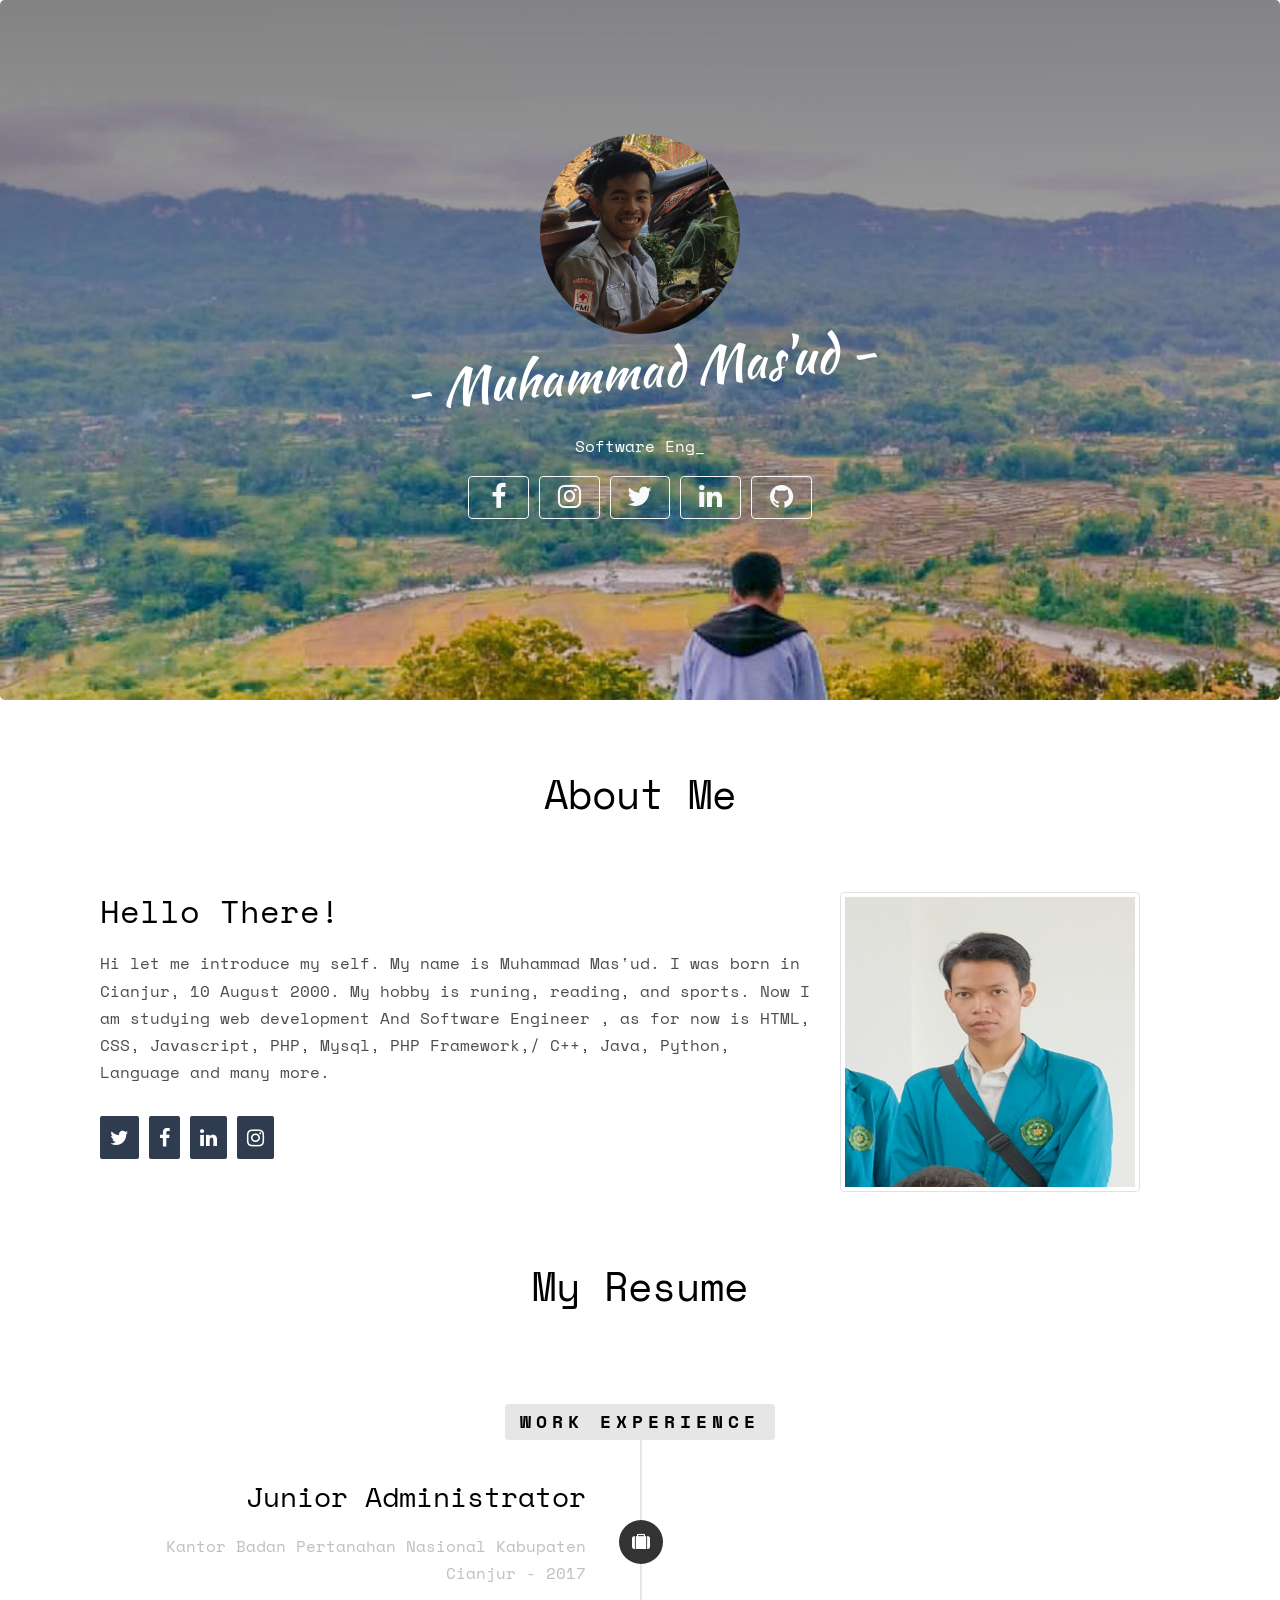
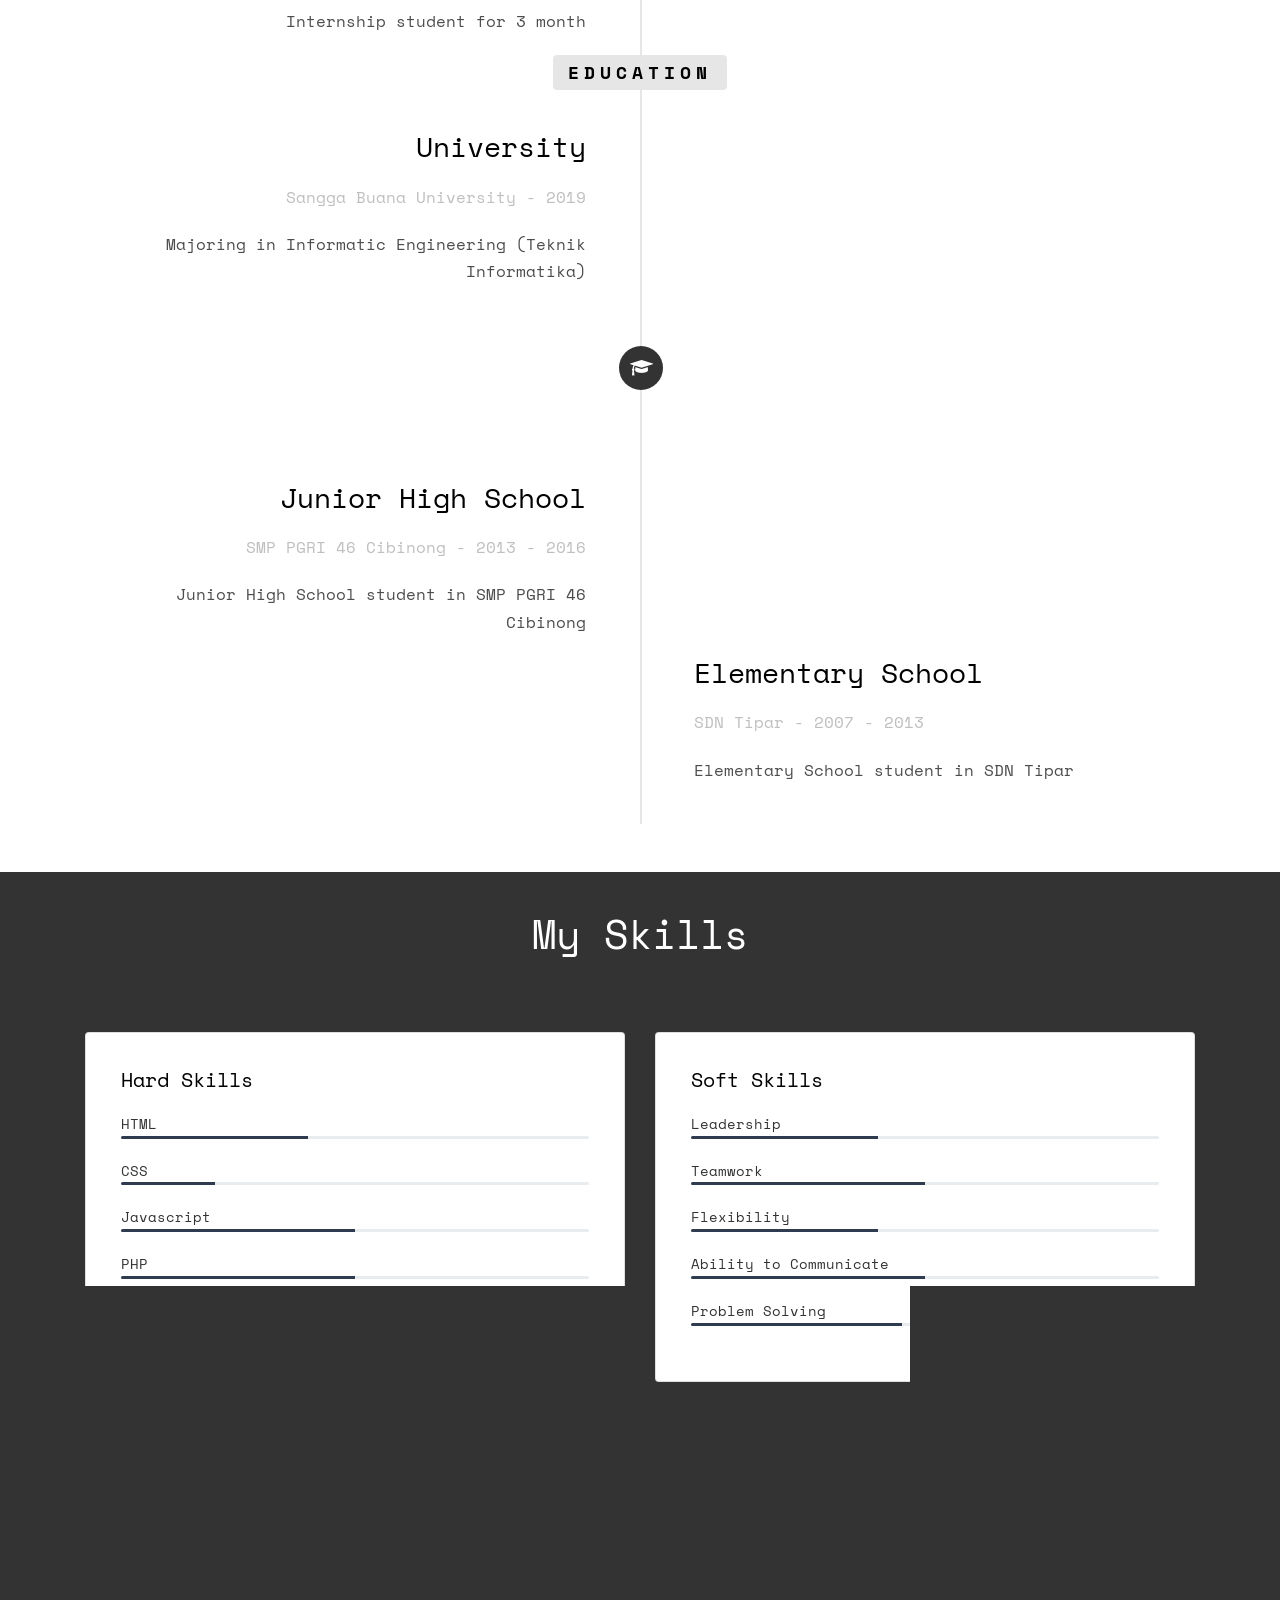
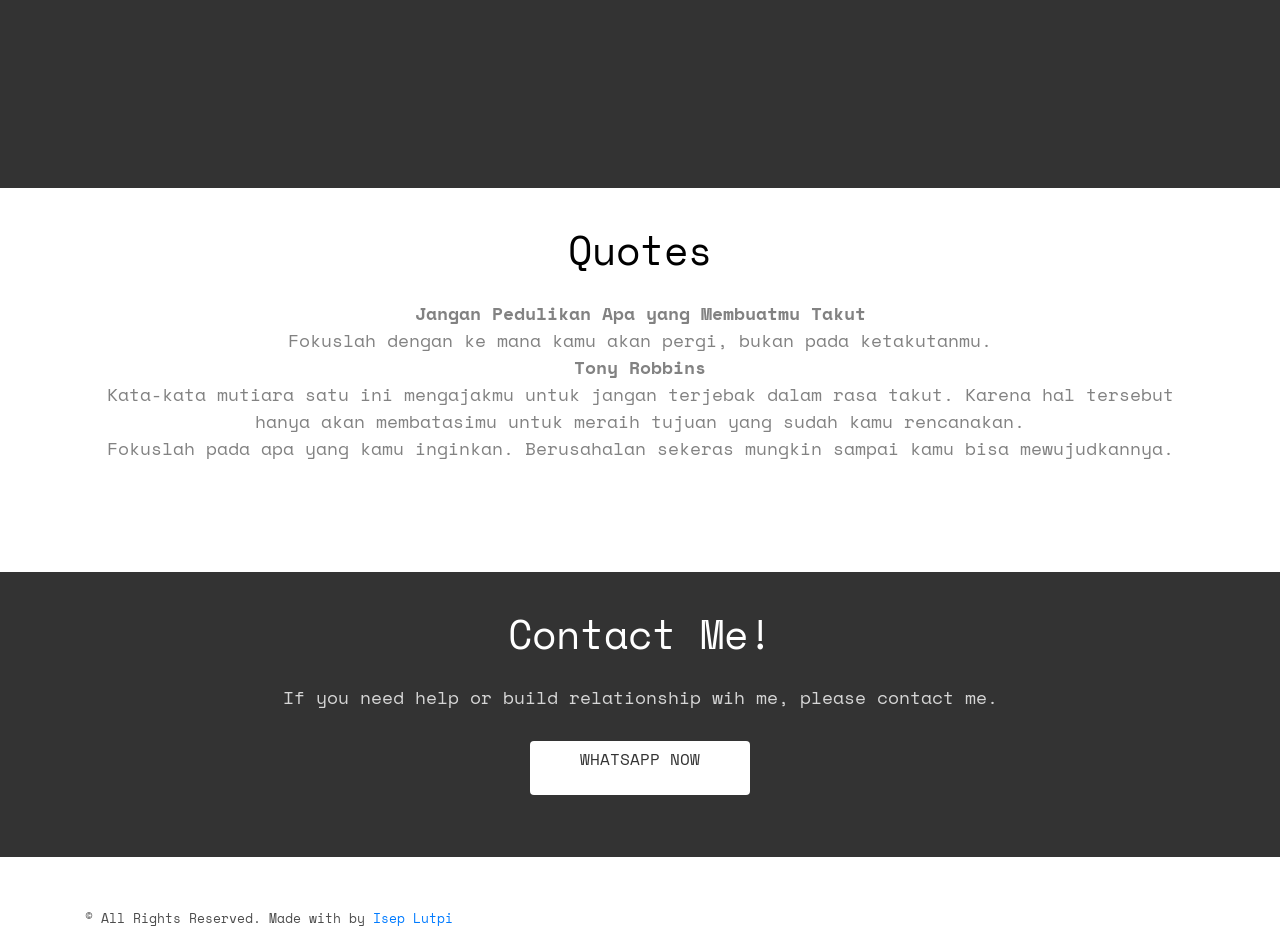
==== commit 64e6fc38: "first commit" ====
--- a/v1/index.html
+++ b/v1/index.html
@@ -32,7 +32,7 @@
     <meta name="theme-color" content="#0043FF">
 
     <!-- Facebook and Twitter integration -->
-    <meta property="og:url" content="https://iseplutpinur.github.io/" />
+    <meta property="og:url" content="https://muhammadelta11.github.io/companyprofile/" />
     <meta property="og:type" content="Protofoio" />
     <meta property="og:title" content="Muhammad Mas'ud" />
     <meta property="og:description" content="Muhammad Mas'ud" />
@@ -40,7 +40,7 @@
 
     <meta name="twitter:title" content="Muhammad Mas'ud" />
     <meta name="twitter:image" content="assets/images/bg-2.jpg" />
-    <meta name="twitter:url" content="https://iseplutpinur.github.io/" />
+    <meta name="twitter:url" content="https://muhammadelta11.github.io/companyprofile/" />
     <meta name="twitter:card" content="" />
 
     <link rel="stylesheet" href="assets/css/bootstrap.min.css">
